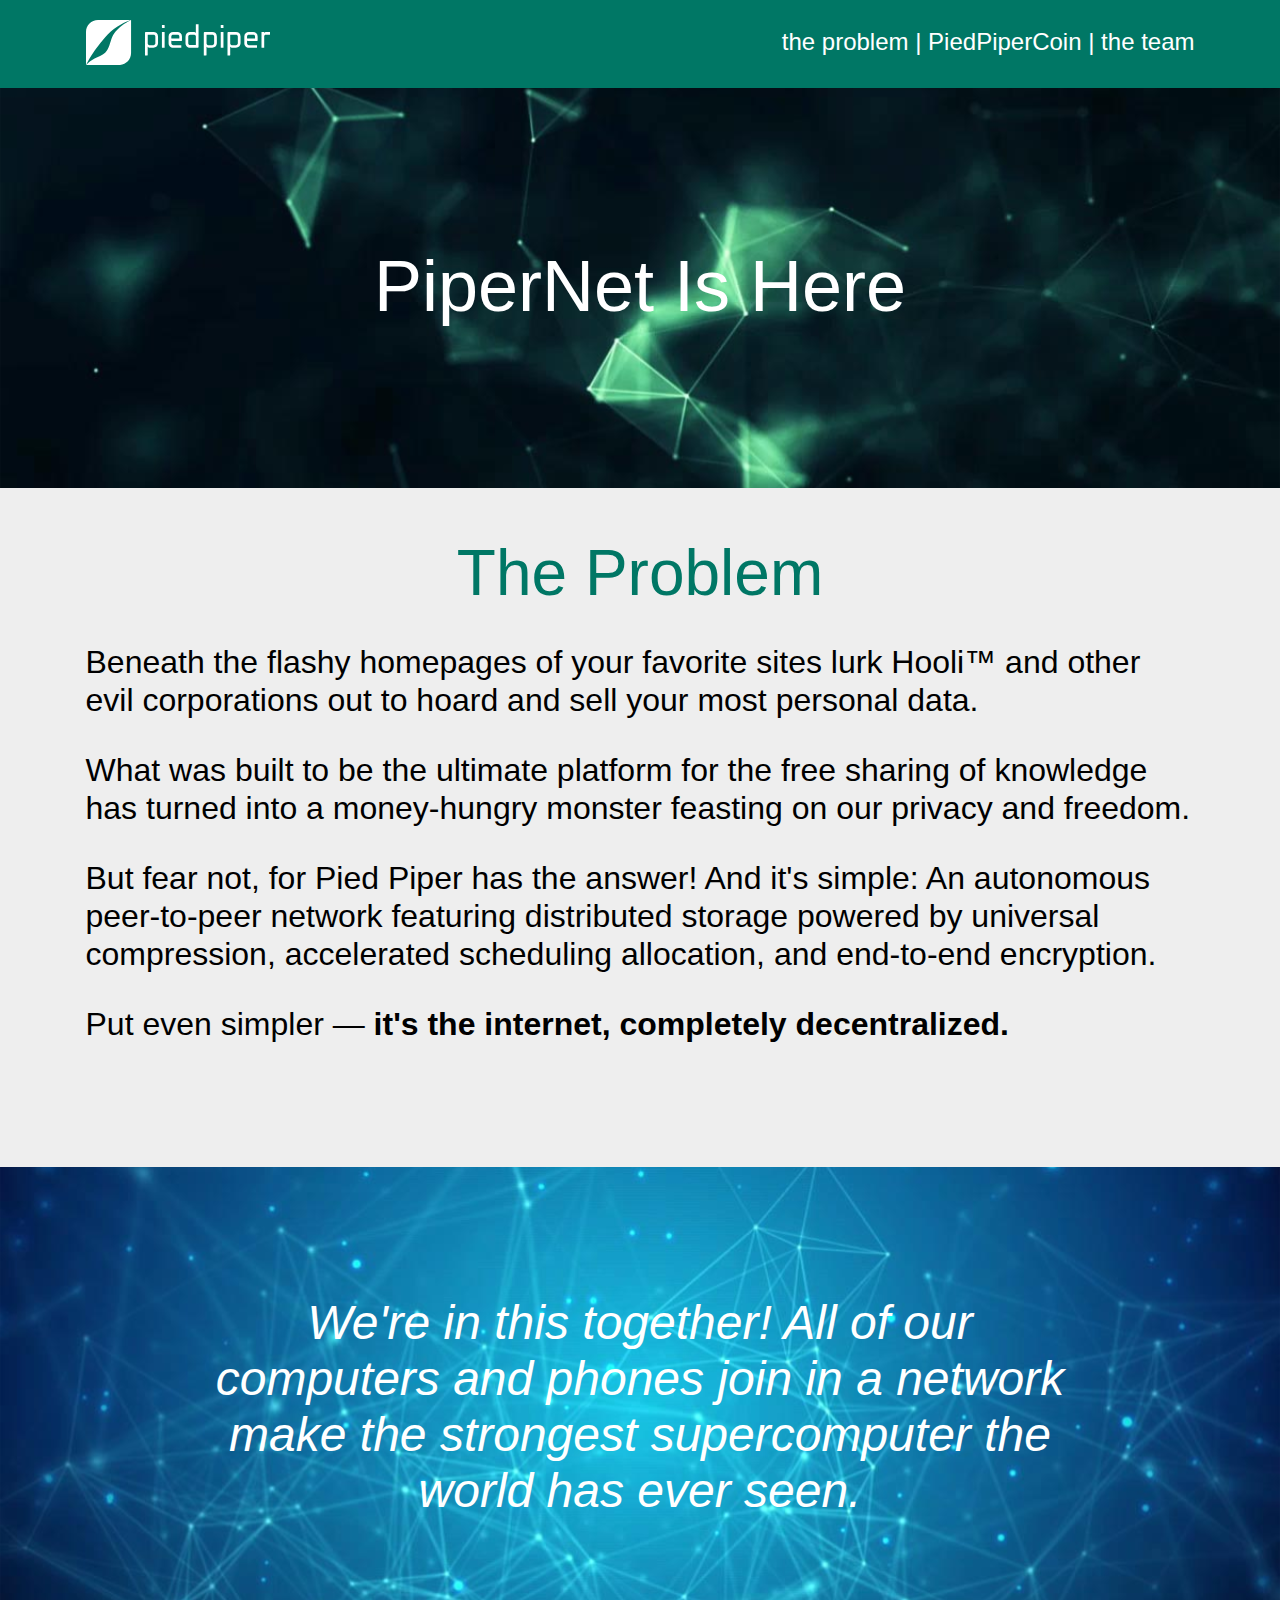
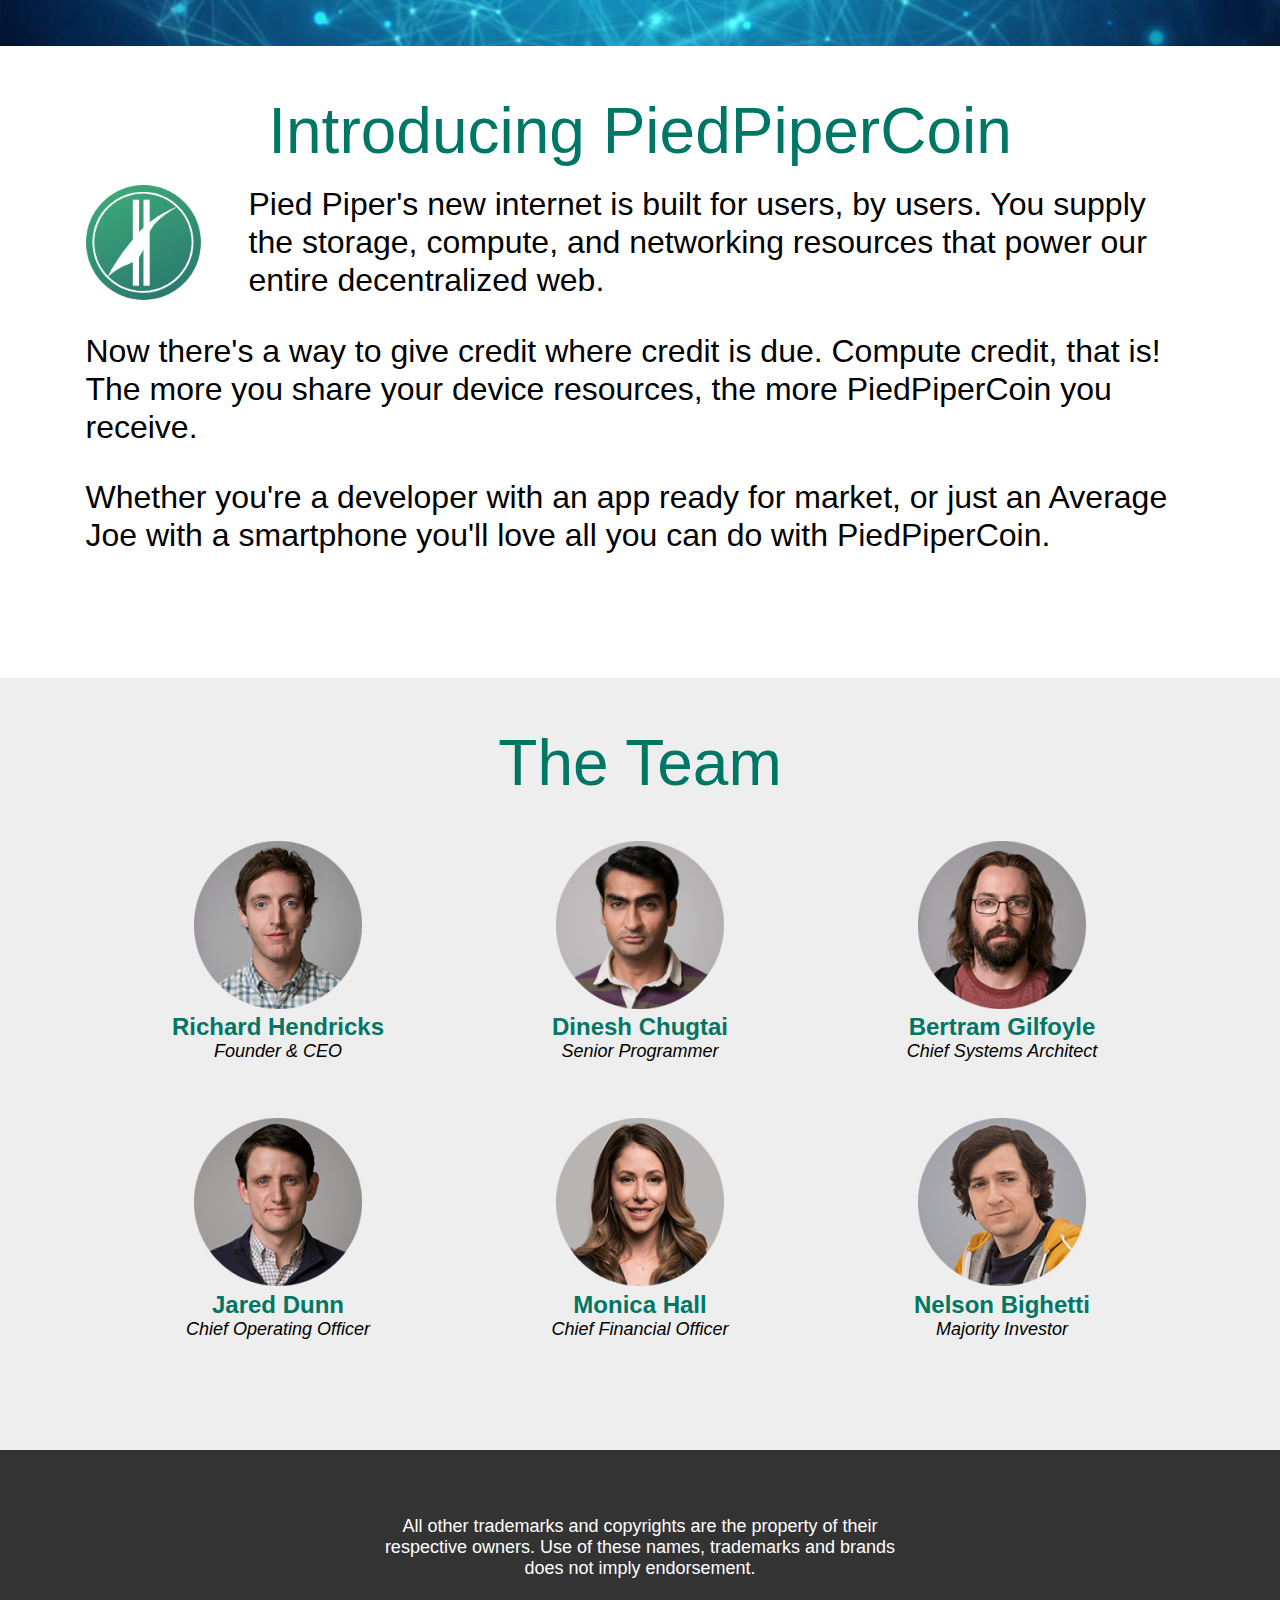
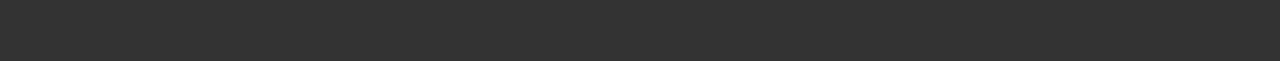
==== 4. CSS_task2/index.html @ c3b888e8 "renamed tasks in ascending order" ====
<!DOCTYPE html>
<html lang="en">
<head>
    <meta charset="UTF-8">
    <link rel="stylesheet" href="style.css">
    <title>PiedPiper</title>
</head>
<body>

  <div class="hat">
    <div class="container">
      <a href="#" class="logo">
        <img src="images/logo.svg">
      </a>
      <nav>
        <ul>
          <li><a href="#Problem">the problem</a> |</li>
          <li><a href="#Coin">PiedPiperCoin</a> |</li>
          <li><a href="#team">the team</a></li>
        </ul>
      </nav>
      <div class="clearfix"></div>
    </div>
  </div>

  <div class="hero1">
    <div class="container">
      <div class="message">
        PiperNet Is Here
      </div>
    </div>
  </div>

  <div class="hero2">
    <div class="container">
      <div class="header" id="Problem">The Problem</div>
      <div class="content">
        <p>
          Beneath the flashy homepages of your favorite sites lurk Hooli™ and other evil 
          corporations out to hoard and sell your most personal data.
        </p>
        <p>
          What was built to be the ultimate platform for the free sharing of 
          knowledge has turned into a money-hungry monster feasting on our 
          privacy and freedom.
        </p>
        <p>
          But fear not, for Pied Piper has the answer! And it's simple:
          An autonomous peer-to-peer network featuring distributed storage 
          powered by universal compression, accelerated scheduling allocation,
          and end-to-end encryption.
        </p>
        <p>
          Put even simpler — <b>it's the internet, completely decentralized.</b>
        </p>
      </div>
    </div>
  </div>

  <div class="hero3">
    <div class="container">
      <div class="message">
        We're in this together! All of our computers and phones join in a network 
        make the strongest supercomputer the world has ever seen.
      </div>
    </div>
  </div>

  <div class="hero4">
    <div class="container">
      <div class="header" id="Coin">Introducing PiedPiperCoin</div>
      <img src="images/PPC Logo.svg">
      <p class="text">
        Pied Piper's new internet is built for users, by users.
        You supply the storage, compute, and networking resources that power our 
        entire decentralized web.
      </p>
      <div class="clearfix"></div>
      <p>
        Now there's a way to give credit where credit is due. Compute credit, that is!
        The more you share your device resources, the more PiedPiperCoin you receive.
      </p>
      <p>
        Whether you're a developer with an app ready for market, or just an 
        Average Joe with a smartphone you'll love all you can do with PiedPiperCoin.
      </p>
    </div>
  </div>

  <div class="hero5">
    <div class="container">
      <div class="header" id="team">The Team</div>

      <div class="members">
        <figure class="mem1">
          <img src="images/RichardHendrix.png">
          <figcaption>
            <div class="name">Richard Hendricks</div>
            <div class="pos">Founder & CEO</div>
          </figcaption>
        </figure>

        <figure class="mem2">
          <img src="images/DaniseshChutgai.png">
          <figcaption>
            <div class="name">Dinesh Chugtai</div>
            <div class="pos">Senior Programmer</div>
          </figcaption>
        </figure>

        <figure class="mem3">
          <img src="images/BertramGilfoyle.png">
          <figcaption>
            <div class="name">Bertram Gilfoyle</div>
            <div class="pos">Chief Systems Architect</div>
          </figcaption>
        </figure>
      </div>

      <div class="members">
        <figure class="mem1">
          <img src="images/JaredDunn.png">
          <figcaption>
            <div class="name">Jared Dunn</div>
            <div class="pos">Chief Operating Officer</div>
          </figcaption>
        </figure>

        <figure class="mem2">
          <img src="images/MonicaHall.png">
          <figcaption>
            <div class="name">Monica Hall</div>
            <div class="pos">Chief Financial Officer</div>
          </figcaption>
        </figure>

        <figure class="mem3">
          <img src="images/NelsonBighetti.png">
          <figcaption>
            <div class="name">Nelson Bighetti</div>
            <div class="pos">Majority Investor</div>
          </figcaption>
        </figure>
      </div>

    </div>
  </div>

  <div class="foot"> 
    <div class="container">
      <p> 
        All other trademarks and copyrights are the property of their respective owners. 
        Use of these names, trademarks and brands does not imply endorsement.
      </p>
    </div>
  </div>

</body>
</html>
---- 4. CSS_task2/style.css ----
@import url("normalize.css");

.container {
  box-sizing: border-box;
  max-width: 1219px;
  margin-left: auto;
  margin-right: auto;
  padding-left: 55px;
  padding-right: 55px;
}

.clearfix {
  clear: both;
}

/* HEADER */
.hat {
  width: 100%;
  top: 0;
  position: fixed;
  background-color: #007765;
}

.logo {
  float: left;
  margin-top: 20px;
  margin-bottom: 19px;
}

nav {
  float: right;
  margin-top: 28px;
  font-family: 'Roboto', 'Helvetica Nue', sans-serif;
  font-style: normal;
  font-weight: 500;
  font-size: 24px;
  line-height: 28px;
  color: #FFFFFF;
}

nav ul {
  margin: 0;
  padding: 0;
  list-style: none;
}

nav li {
  display: inline-block;
}

nav a {
  text-decoration: none;
  color: #FFFFFF;
  font-family: 'Roboto', 'Helvetica Nue', sans-serif;
}

/* Block 1 */
.hero1 {
  margin-top: 84px;
  padding-top: 160px;
  padding-bottom: 160px;
  background-image: url('images/block1.svg');
  background-size: cover;
  background-position: center center;
}

.hero1 .message {
  font-family: 'Roboto', sans-serif;;
  font-style: normal;
  font-weight: 500;
  font-size: 72px;
  line-height: 84px;
  text-align: center;
  color: #FFFFFF;
}

/* Block 2 */
.hero2 {
  padding-top: 48px;
  padding-bottom: 92px;
  background: #EEEEEE;
}

.hero2 .header{
  font-family: 'Roboto', sans-serif;
  font-style: normal;
  font-weight: 500;
  font-size: 64px;
  line-height: 75px;
  text-align: center;
  color: #007765;
}

.hero2  .content {
  margin-top: 16px;
  font-family: 'Roboto', sans-serif;
  font-style: normal;
  font-weight: 400;
  font-size: 32px;
  line-height: 38px;
  color: #000000;
}

/* Block 3 */
.hero3 {
  background-image: url('images/block3.svg');
  background-size: cover;
  background-position: center center;
  padding-top: 128px;
  padding-bottom: 127px;
}

.hero3 .message {
  font-family: 'Roboto', sans-serif;
  font-style: italic;
  font-weight: 500;
  font-size: 48px;
  line-height: 56px;
  text-align: center;
  color: #FFFFFF;
  margin-left: 108px;
  margin-right: 108px;
}

/* Block 4 */
.hero4 {
  background: #FFFFFF;
  padding-bottom: 92px;
  padding-top: 48px;
}

.hero4 .header {
  font-family: 'Roboto', sans-serif;
  font-style: normal;
  font-weight: 500;
  font-size: 64px;
  line-height: 75px;
  text-align: center;
  color: #007765;
  padding-bottom: 16px;
}

.hero4 p {
  font-family: 'Roboto', sans-serif;
  font-style: normal;
  font-weight: 400;
  font-size: 32px;
  line-height: 38px;
  color: #000000;
}

.hero4 img {
  float: left;
  padding-right: 48px;
  width: 115px;
  height: 115px;
}

.hero4 .text {
  margin: 0;
}

/* Block 4 */
.hero5 {
  background-color: #EEEEEE;
  padding-top: 48px;
  padding-bottom: 94px;
}

.hero5 .header {
  font-family: 'Roboto', sans-serif;
  font-style: normal;
  font-weight: 500;
  font-size: 64px;
  line-height: 75px;
  text-align: center;
  color: #007765;
}

.hero5 figure {
  display: inline-block;
  text-align: center;
  padding-top: 24px;
}

.hero5 .mem1, .mem2 {
  margin-left: 0;
  margin-right: 30px;
}

.hero5 .mem3 {
  margin: 0;
}

.hero5 .members {
  text-align: center;
}

.hero5 .name {
  font-family: 'Roboto', sans-serif;
  font-style: normal;
  font-weight: 700;
  font-size: 24px;
  line-height: 28px;
  color: #007765;
  margin: auto;
}

.hero5 .pos {
  font-family: 'Roboto', sans-serif;
  font-style: italic;
  font-weight: 400;
  font-size: 18px;
  line-height: 21px;
  color: #000000;
}

.hero5 img {
  margin: auto;
  margin-left: 80px;
  margin-right: 80px;
}

/* Footer */
.foot {
  background-color: #333333;
  padding-top: 48px;
  padding-bottom: 64px;
}

.foot p {
  font-family: 'Roboto', sans-serif;
  font-style: normal;
  font-weight: 400;
  font-size: 18px;
  line-height: 21px;
  text-align: center;
  margin-left: 285px;
  margin-right: 285px;
  color: #FFFFFF;
}
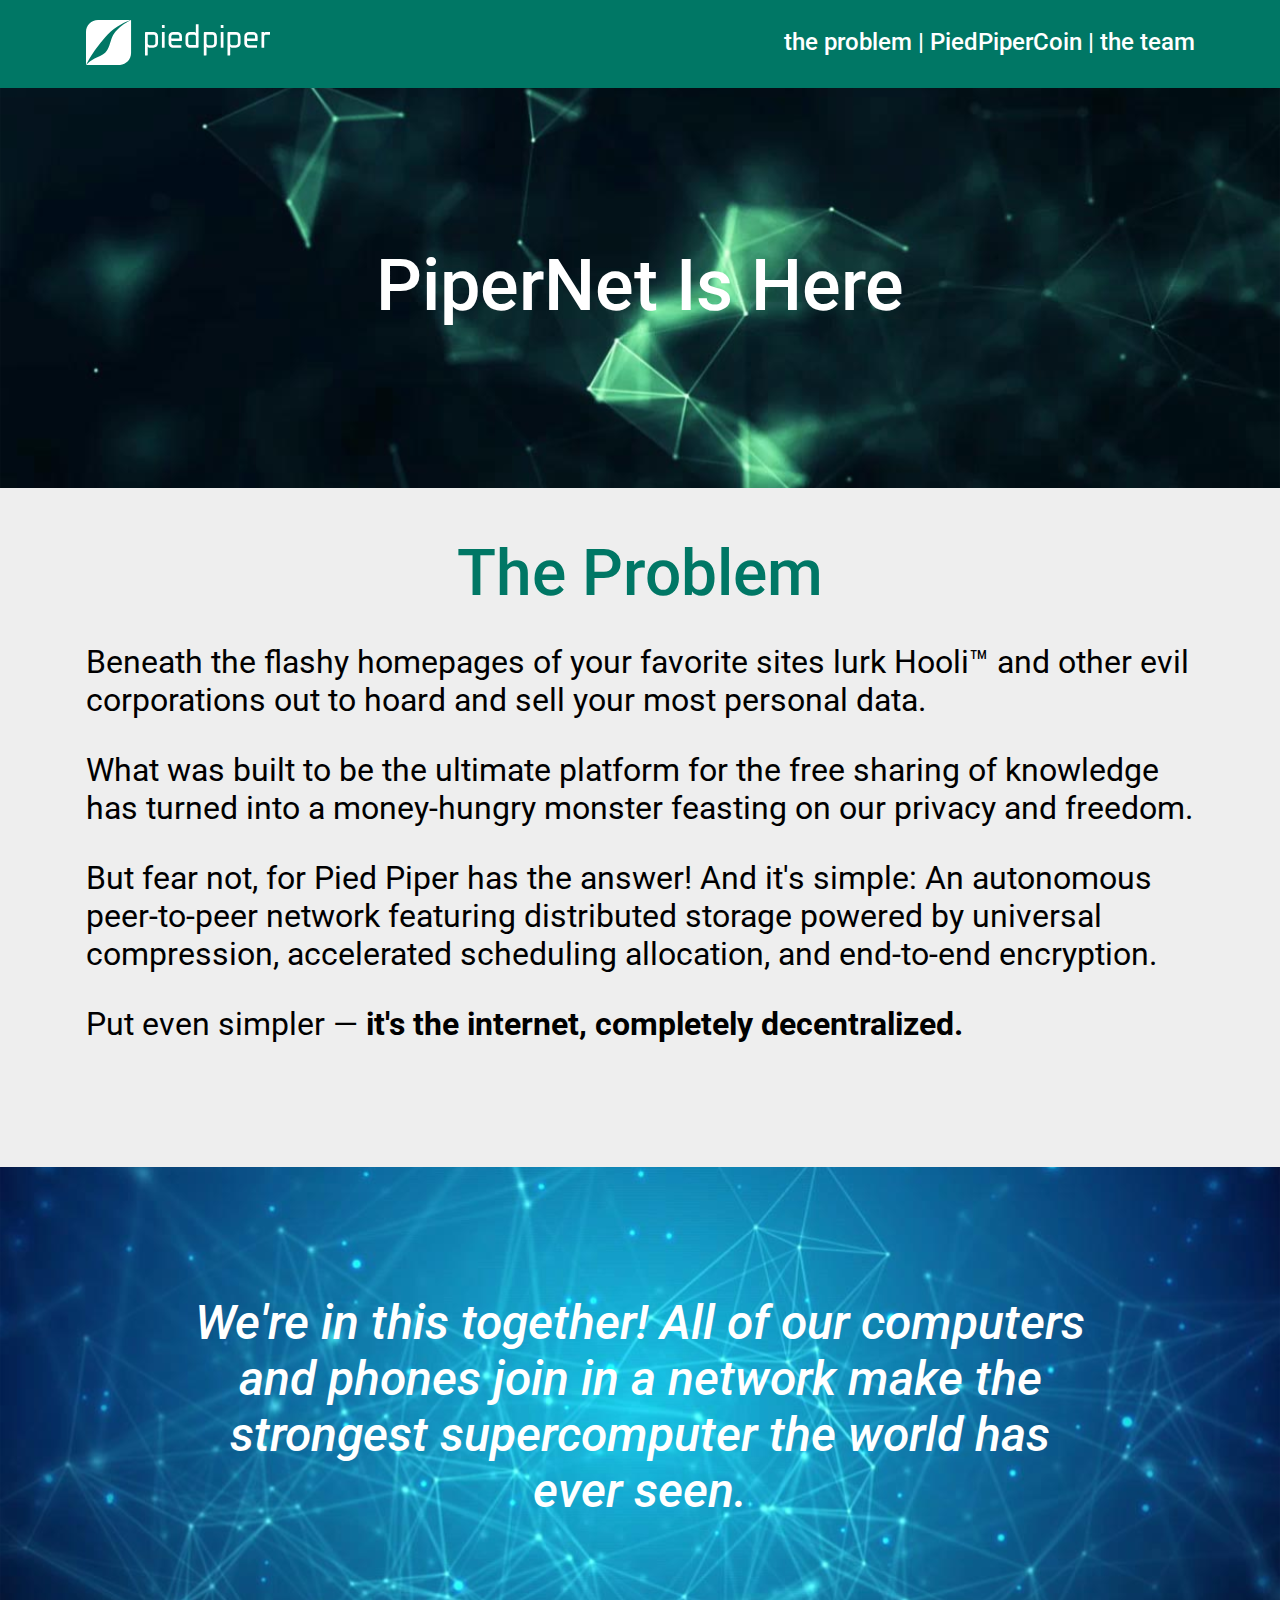
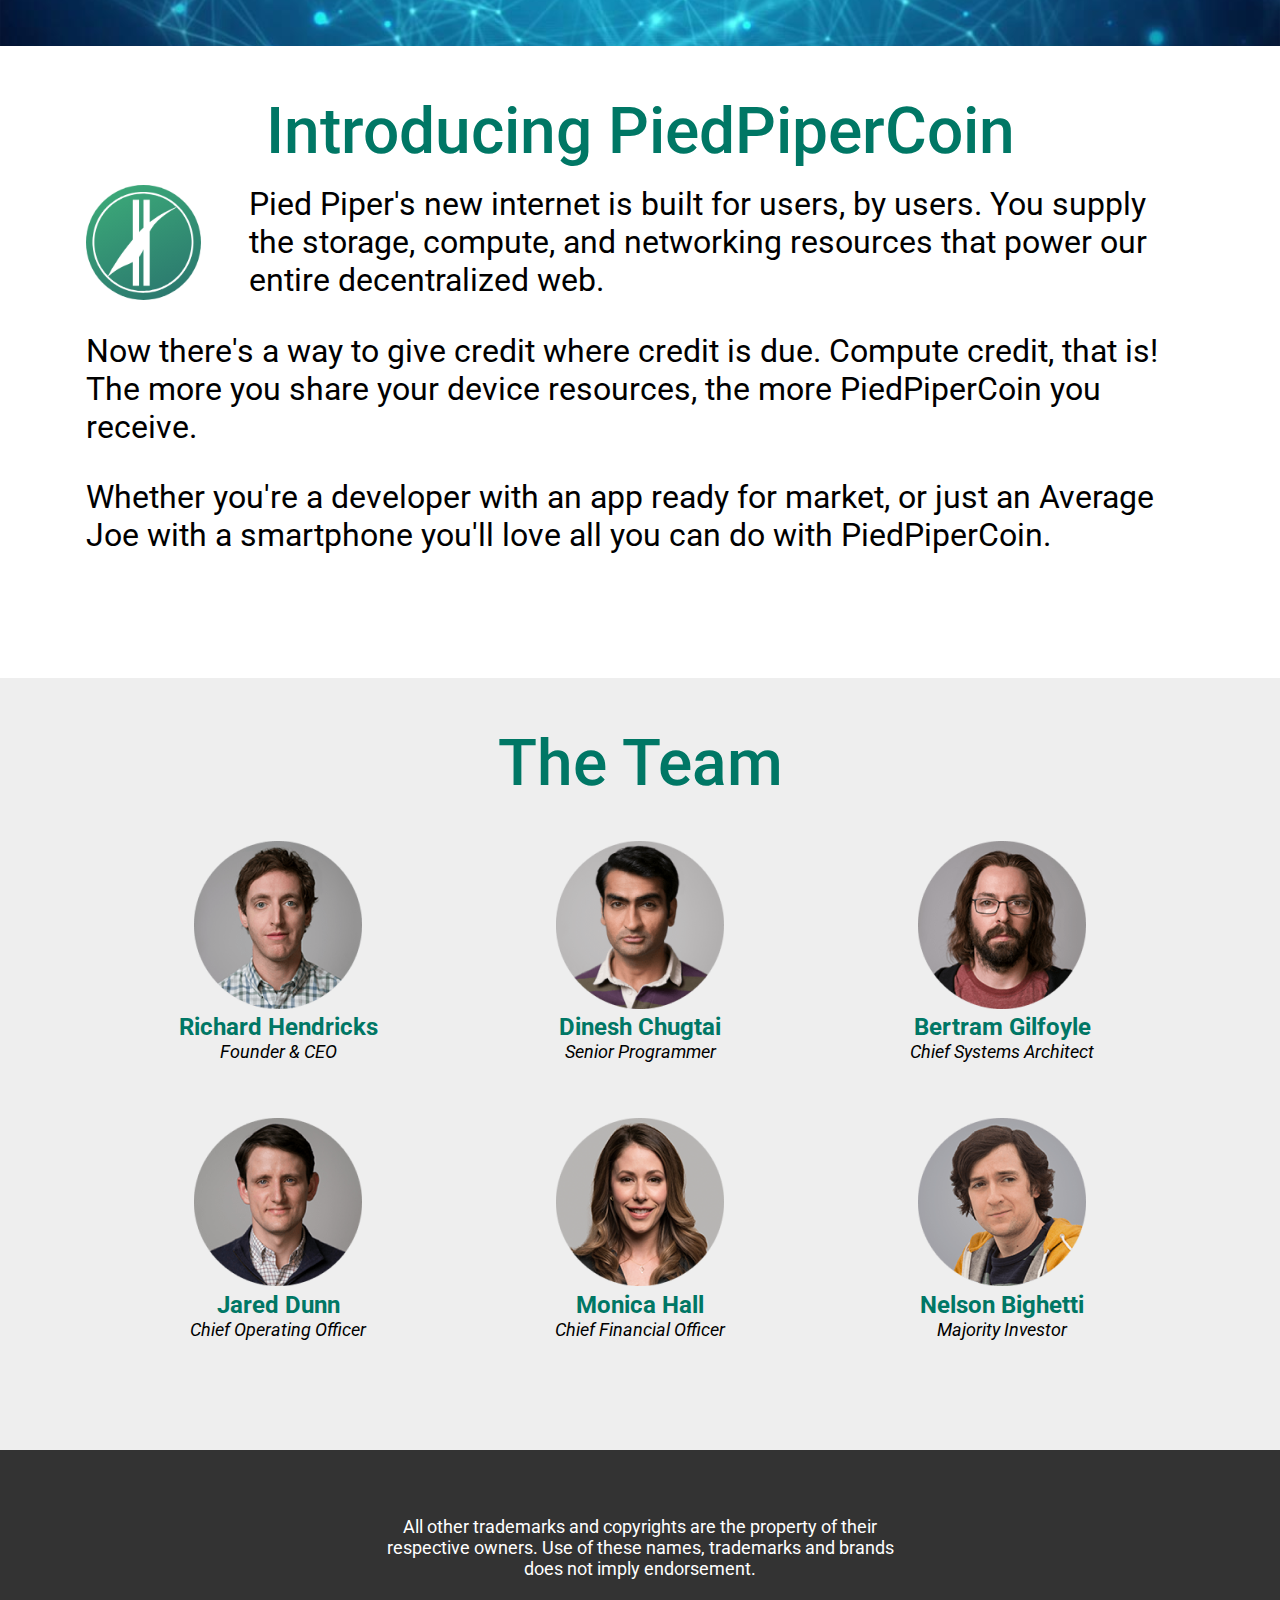
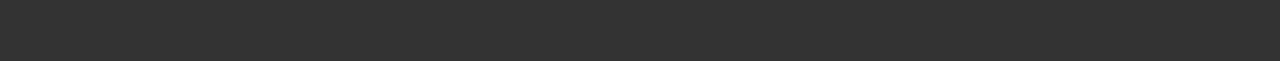
==== commit 4d6c836d: "a change from bootstrap 4 to 5, now hookup with CDN + made navbar and first block in bootstrap task" ====
--- a/4. CSS_task2/index.html
+++ b/4. CSS_task2/index.html
@@ -1,13 +1,20 @@
 <!DOCTYPE html>
 <html lang="en">
 <head>
-    <meta charset="UTF-8">
-    <link rel="stylesheet" href="style.css">
-    <title>PiedPiper</title>
+  <meta charset="UTF-8">
+  <link rel="stylesheet" href="style.css">
+  <title>PiedPiper</title>
+
+  <!-- Roboto Font from Google Fonts -->
+  <link rel="preconnect" href="https://fonts.googleapis.com">
+  <link rel="preconnect" href="https://fonts.gstatic.com" crossorigin>
+  <link href="https://fonts.googleapis.com/css2?family=Roboto:wght@300;400;500;700&display=swap" 
+  rel="stylesheet">
+
 </head>
 <body>
 
-  <div class="hat">
+  <div class="navbar">
     <div class="container">
       <a href="#" class="logo">
         <img src="images/logo.svg">
--- a/4. CSS_task2/style.css
+++ b/4. CSS_task2/style.css
@@ -14,7 +14,7 @@
 }
 
 /* HEADER */
-.hat {
+.navbar {
   width: 100%;
   top: 0;
   position: fixed;
@@ -160,7 +160,7 @@
   margin: 0;
 }
 
-/* Block 4 */
+/* Block 5 */
 .hero5 {
   background-color: #EEEEEE;
   padding-top: 48px;
